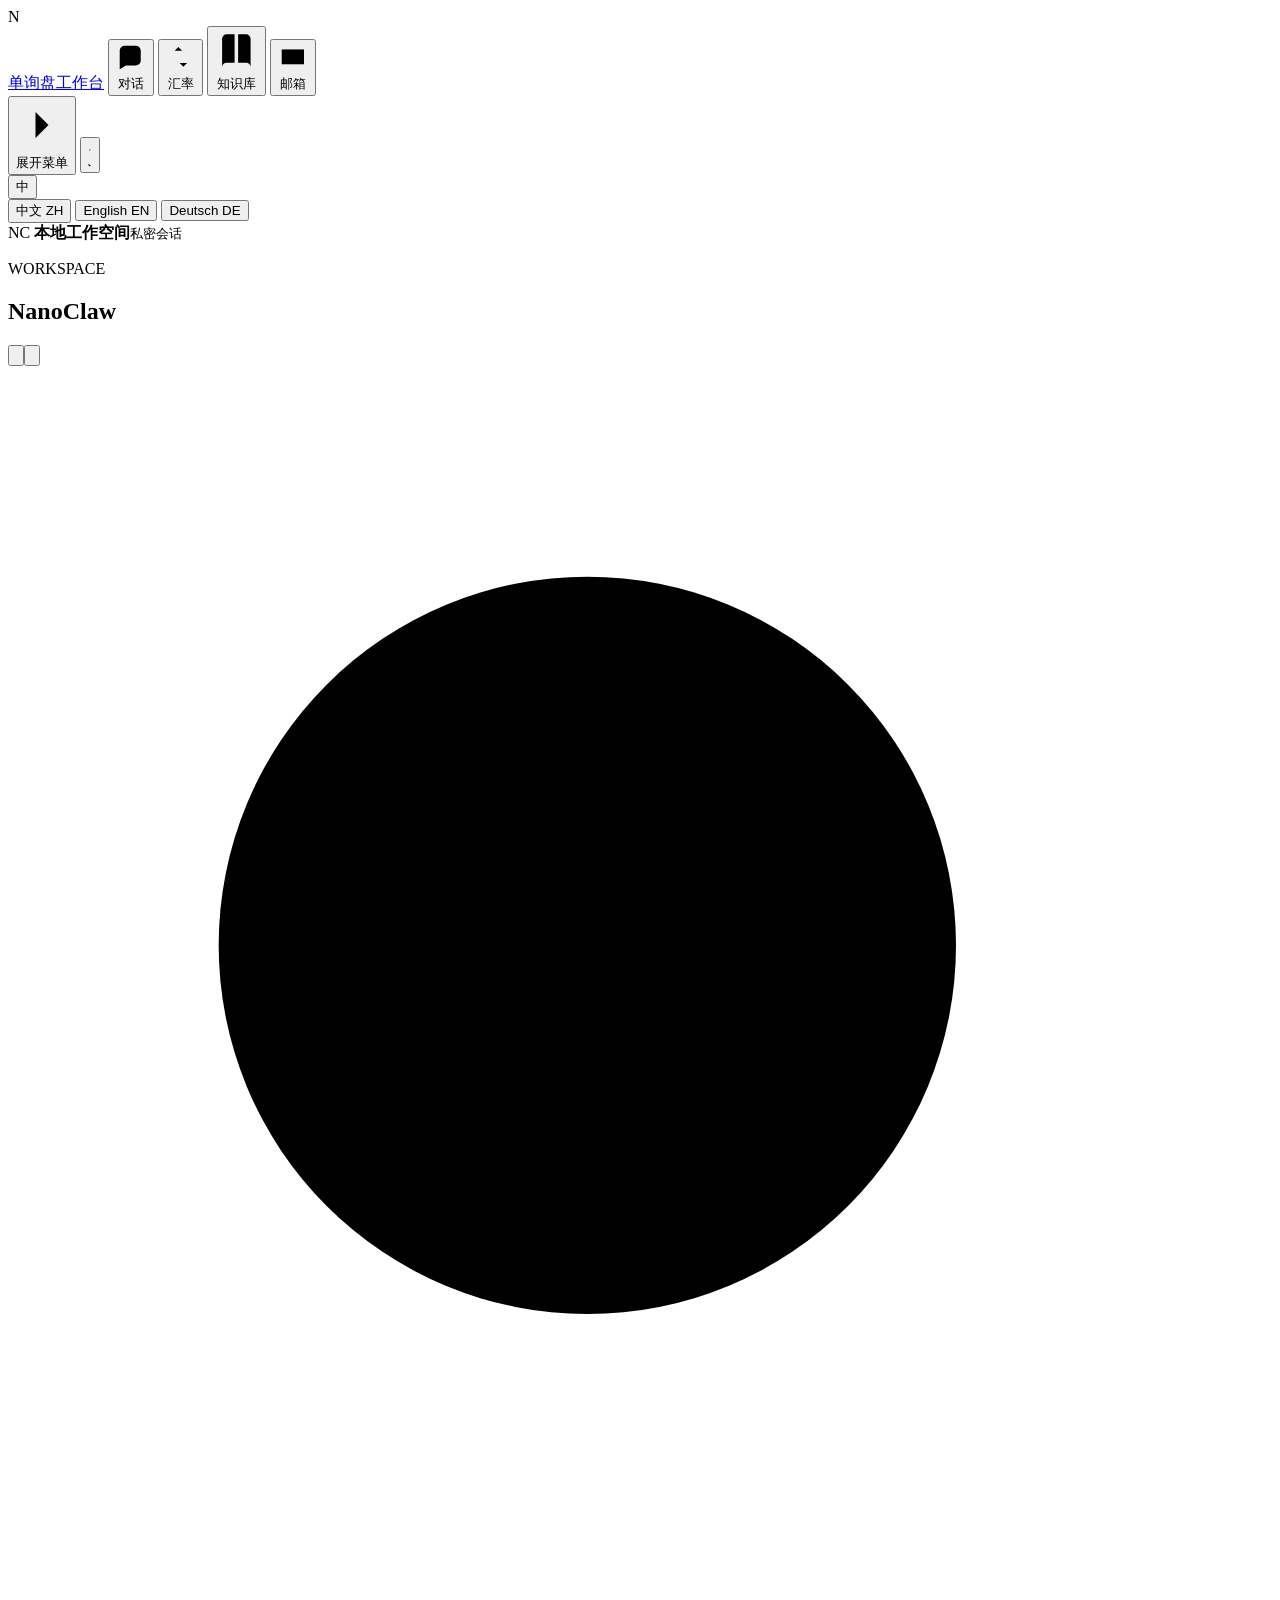
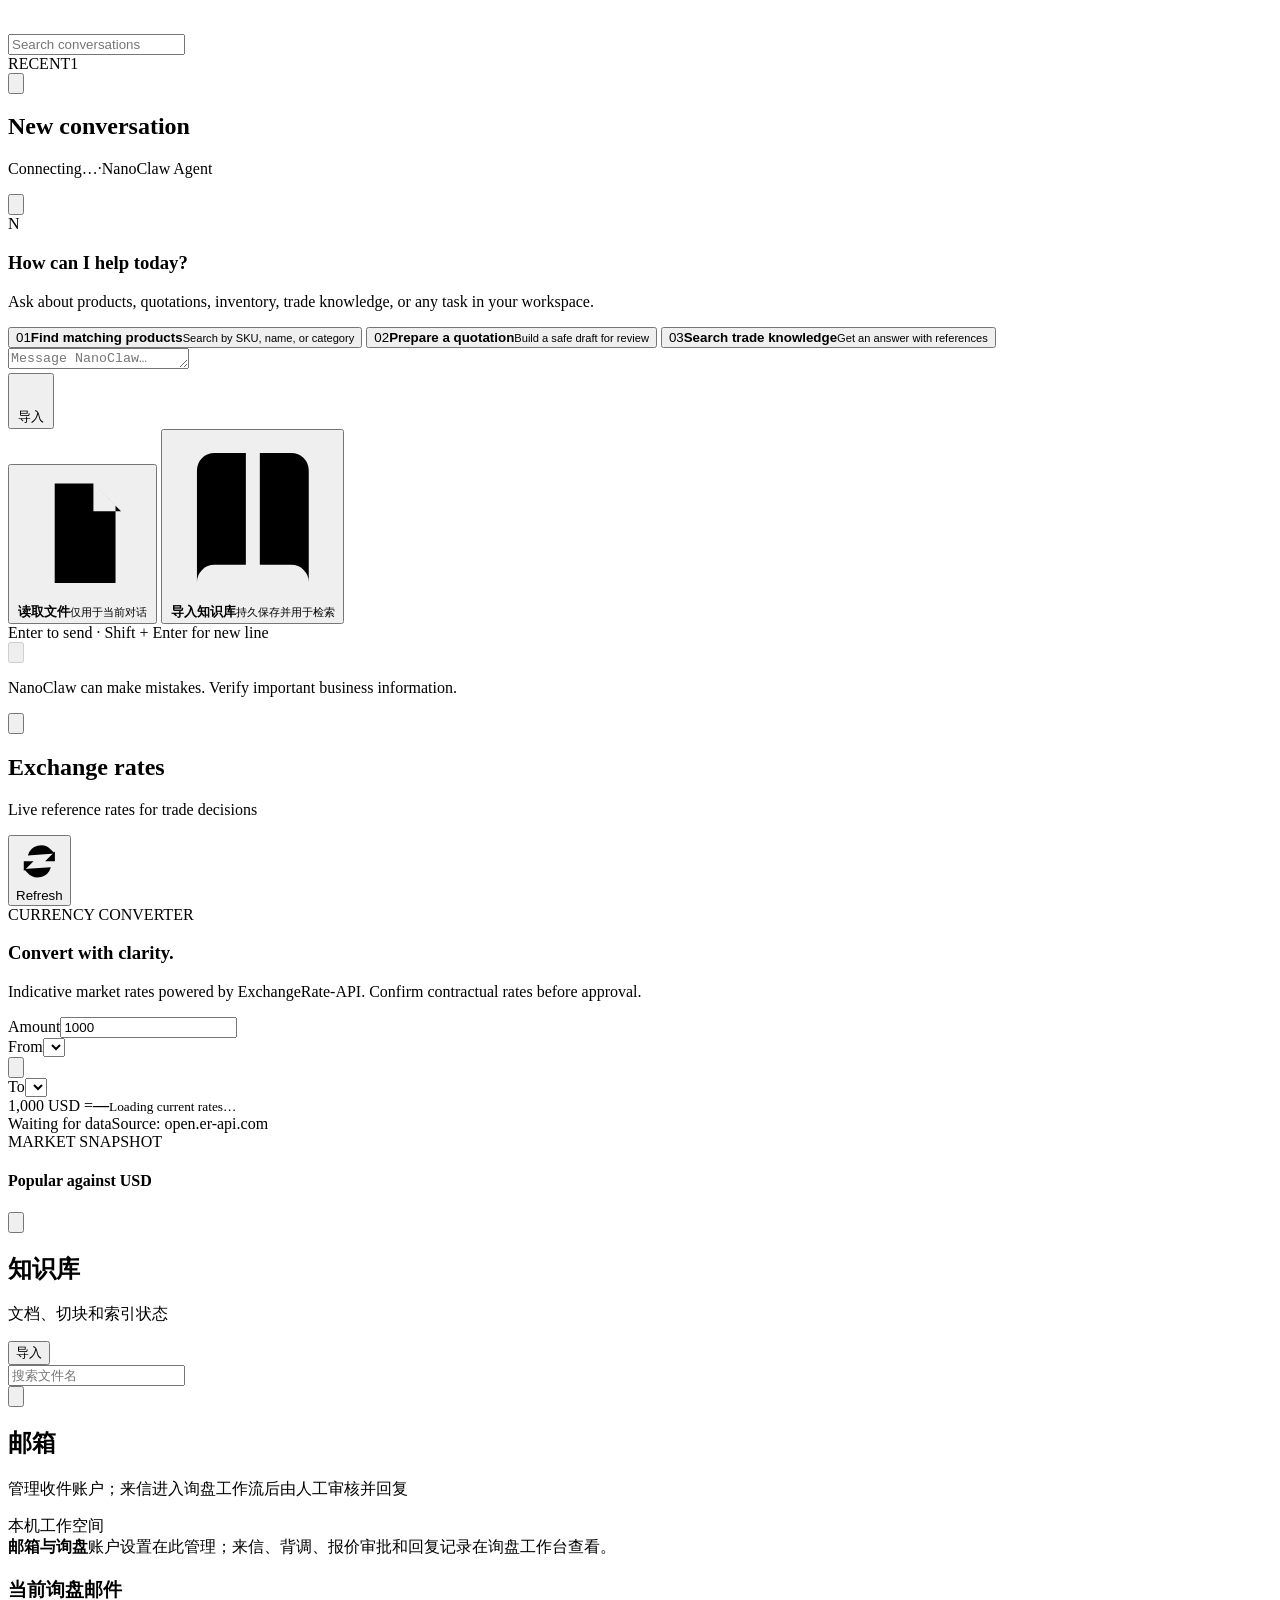
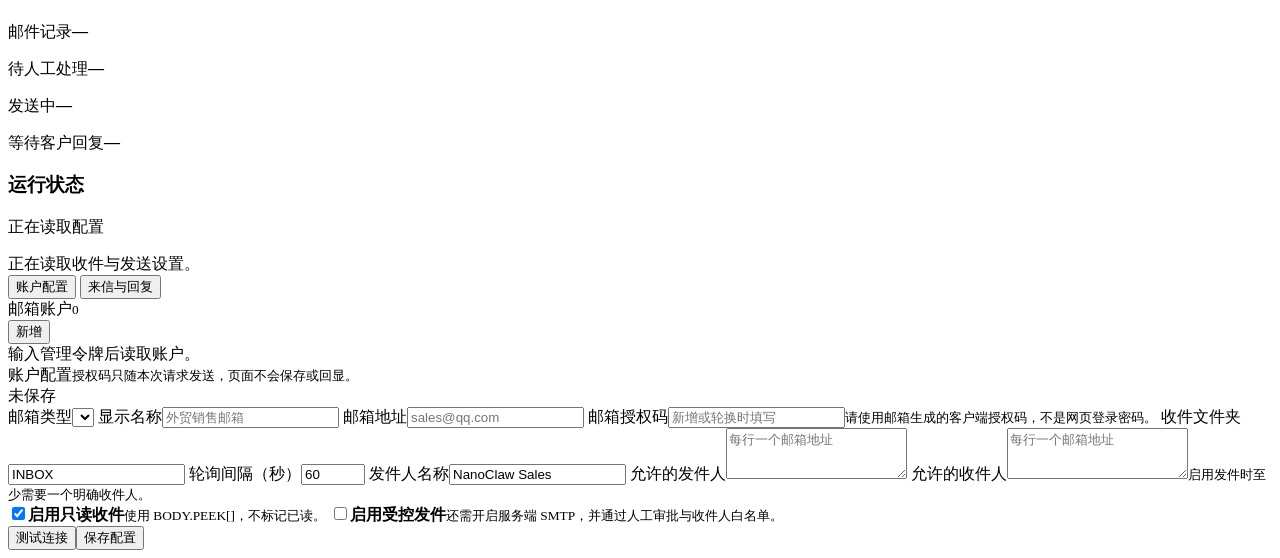
==== channels/web_ui/index.html @ b51e8249 "Refresh NanoClaw project snapshot Exclude local credentials, customer data, runtime databases, mail " ====
<!doctype html>
<html lang="zh-CN" data-theme="light">
<head>
  <meta charset="utf-8">
  <meta name="viewport" content="width=device-width, initial-scale=1, viewport-fit=cover">
  <meta name="color-scheme" content="light dark">
  <meta name="description" content="NanoClaw intelligent foreign trade workspace">
  <title>NanoClaw</title>
  <link rel="stylesheet" href="/static/app.css?v=20261017-email-workflow">
  <link rel="stylesheet" href="/static/css/markdown.css">
  <link rel="stylesheet" href="/static/import.css">
</head>
<body class="rail-collapsed">
  <dialog id="workspaceAuthDialog" class="workspace-auth-dialog" aria-labelledby="workspaceAuthTitle">
    <form id="workspaceAuthForm">
      <div class="workspace-auth-mark">N</div>
      <h2 id="workspaceAuthTitle">员工登录</h2>
      <p>登录后，系统会根据你的角色开放可使用的 Agent。</p>
      <label>账号<input id="workspaceAuthUsername" name="username" autocomplete="username" required maxlength="254"></label>
      <label>密码<input id="workspaceAuthPassword" name="password" type="password" autocomplete="current-password" required maxlength="256"></label>
      <p id="workspaceAuthError" class="workspace-auth-error" role="alert" hidden></p>
      <button id="workspaceAuthSubmit" type="submit">登录</button>
    </form>
  </dialog>
  <div class="app-shell">
    <aside class="rail" aria-label="Primary navigation">
      <div class="brand" aria-label="NanoClaw"><span class="brand-mark">N</span></div>
      <nav class="rail-nav">
        <a class="rail-button rail-link" href="/inquiries" aria-label="询盘工作台"><span>单</span><span class="rail-label">询盘工作台</span></a>
        <button class="rail-button active" data-view="chat" data-i18n-title="nav.chat" aria-label="Chat">
          <svg viewBox="0 0 24 24" aria-hidden="true"><path d="M20 15a4 4 0 0 1-4 4H8l-5 3V7a4 4 0 0 1 4-4h9a4 4 0 0 1 4 4z"/></svg>
          <span class="rail-label" data-i18n="nav.chat">对话</span>
        </button>
        <button class="rail-button" data-view="rates" data-i18n-title="nav.rates" aria-label="Exchange rates">
          <svg viewBox="0 0 24 24" aria-hidden="true"><path d="m7 7 3-3 3 3M10 4v11M17 17l-3 3-3-3m3 3V9"/></svg>
          <span class="rail-label" data-i18n="nav.rates">汇率</span>
        </button>
        <button class="rail-button" data-view="knowledge" data-i18n-title="nav.knowledge" aria-label="Knowledge base">
          <svg viewBox="0 0 24 24" aria-hidden="true"><path d="M4 5.5A2.5 2.5 0 0 1 6.5 3H11v16H6.5A2.5 2.5 0 0 0 4 21.5zM20 5.5A2.5 2.5 0 0 0 17.5 3H13v16h4.5a2.5 2.5 0 0 1 2.5 2.5z"/></svg>
          <span class="rail-label" data-i18n="nav.knowledge">知识库</span>
        </button>
        <button class="rail-button" data-view="email" data-i18n-title="nav.email" aria-label="Email">
          <svg viewBox="0 0 24 24" aria-hidden="true"><path d="M3 6h18v12H3z"/><path d="m3 7 9 7 9-7"/></svg>
          <span class="rail-label" data-i18n="nav.email">邮箱</span>
        </button>
      </nav>
      <div class="rail-bottom">
        <button id="railToggle" class="rail-button" data-i18n-title="nav.expand" aria-label="Expand navigation"><svg viewBox="0 0 24 24"><path d="m9 18 6-6-6-6"/></svg><span class="rail-label" data-i18n="nav.expand">展开菜单</span></button>
        <button id="themeToggle" class="rail-button" data-i18n-title="theme.toggle" aria-label="Toggle theme">
          <svg class="sun" viewBox="0 0 24 24"><circle cx="12" cy="12" r="4"/><path d="M12 2v2m0 16v2M4.93 4.93l1.42 1.42m11.3 11.3 1.42 1.42M2 12h2m16 0h2M4.93 19.07l1.42-1.42m11.3-11.3 1.42-1.42"/></svg>
          <svg class="moon" viewBox="0 0 24 24"><path d="M20 15.2A8.5 8.5 0 0 1 8.8 4 8.5 8.5 0 1 0 20 15.2z"/></svg>
        </button>
        <div class="language-wrap">
          <button id="languageToggle" class="rail-button language-button" aria-haspopup="listbox" aria-expanded="false"><span id="languageCode">中</span></button>
          <div id="languageMenu" class="language-menu" role="listbox">
            <button data-language="zh" role="option">中文 <span>ZH</span></button>
            <button data-language="en" role="option">English <span>EN</span></button>
            <button data-language="de" role="option">Deutsch <span>DE</span></button>
          </div>
        </div>
        <div class="rail-profile" data-i18n-title="profile.name" aria-label="Local workspace">
          <span class="avatar">NC</span>
          <span class="rail-profile-copy"><strong data-i18n="profile.name">本地工作空间</strong><small data-i18n="profile.private">私密会话</small></span>
          <span id="connectionBadge" class="status-dot connecting" data-i18n-title="status.connecting"></span>
        </div>
      </div>
    </aside>

    <section class="conversation-panel" id="conversationPanel">
      <header class="panel-header">
        <div><p class="eyebrow" data-i18n="workspace.label">WORKSPACE</p><h1 data-i18n="app.name">NanoClaw</h1></div>
        <span class="workspace-actions"><button id="workspaceToggle" class="icon-button" data-i18n-title="workspace.collapse" aria-label="Collapse workspace"><svg viewBox="0 0 24 24"><path d="m15 18-6-6 6-6"/></svg></button><button id="newChat" class="icon-button" data-i18n-title="chat.new" aria-label="New chat">
          <svg viewBox="0 0 24 24"><path d="M12 5v14M5 12h14"/></svg>
        </button></span>
      </header>
      <div class="search-box">
        <svg viewBox="0 0 24 24"><circle cx="11" cy="11" r="7"/><path d="m20 20-4-4"/></svg>
        <input id="conversationSearch" data-i18n-placeholder="chat.search" placeholder="Search conversations">
      </div>
      <div class="section-label"><span data-i18n="chat.recent">RECENT</span><span id="chatCount">1</span></div>
      <div id="conversationList" class="conversation-list" aria-live="polite"></div>
    </section>

    <main class="main-stage">
      <aside id="workflowPanel" class="workflow-panel" aria-live="polite" hidden>
        <header id="workflowDragHandle" class="workflow-drag-handle" tabindex="0" role="toolbar" aria-label="Workflow window"><strong data-i18n="workflow.title">业务流程</strong><span class="workflow-actions"><button id="workflowReset" type="button" data-i18n-title="workflow.reset" aria-label="Restore default position">⌖</button><button id="workflowDock" type="button" data-i18n-title="workflow.dock" aria-label="Dock">▣</button><button id="workflowMinimize" type="button" data-i18n-title="workflow.minimize" aria-label="Minimize">—</button></span></header>
        <select id="workflowRunSelect" aria-label="Workflow run"></select>
        <div class="workflow-summary"><span id="workflowType">—</span><strong id="workflowNode">—</strong><small id="workflowStatus">—</small></div>
        <div class="workflow-progress"><i id="workflowProgressBar"></i></div>
        <ol id="workflowNodes" class="workflow-nodes"></ol>
        <p id="workflowNotice" class="workflow-notice"></p>
      </aside>
      <section id="chatView" class="view active" aria-labelledby="chatTitle">
        <header class="stage-header">
          <button id="mobileMenu" class="icon-button mobile-only" aria-label="Menu"><svg viewBox="0 0 24 24"><path d="M4 7h16M4 12h16M4 17h16"/></svg></button>
          <div class="title-block"><h2 id="chatTitle" data-i18n="chat.defaultTitle">New conversation</h2><p><span id="connectionText" data-i18n="status.connecting">Connecting…</span><span class="separator">·</span><span data-i18n="chat.model">NanoClaw Agent</span></p></div>
          <div class="header-actions"><button class="icon-button" data-i18n-title="chat.more"><svg viewBox="0 0 24 24"><circle cx="5" cy="12" r="1"/><circle cx="12" cy="12" r="1"/><circle cx="19" cy="12" r="1"/></svg></button></div>
        </header>
        <div id="messages" class="messages" aria-live="polite">
          <div id="welcome" class="welcome">
            <div class="hero-mark">N</div>
            <h3 data-i18n="welcome.title">How can I help today?</h3>
            <p data-i18n="welcome.subtitle">Ask about products, quotations, inventory, trade knowledge, or any task in your workspace.</p>
            <div class="suggestions">
              <button data-prompt-key="prompt.products"><span>01</span><strong data-i18n="prompt.products">Find matching products</strong><small data-i18n="prompt.productsHint">Search by SKU, name, or category</small></button>
              <button data-prompt-key="prompt.quote"><span>02</span><strong data-i18n="prompt.quote">Prepare a quotation</strong><small data-i18n="prompt.quoteHint">Build a safe draft for review</small></button>
              <button data-prompt-key="prompt.knowledge"><span>03</span><strong data-i18n="prompt.knowledge">Search trade knowledge</strong><small data-i18n="prompt.knowledgeHint">Get an answer with references</small></button>
            </div>
          </div>
        </div>
        <div class="composer-area">
          <form id="composer" class="composer">
            <div id="conversationFiles" class="conversation-files" aria-live="polite"></div>
            <textarea id="messageInput" rows="1" data-i18n-placeholder="chat.placeholder" placeholder="Message NanoClaw…"></textarea>
            <div class="composer-toolbar">
              <div class="composer-left">
                <div class="import-wrap">
                  <button id="importToggle" type="button" class="import-button" aria-haspopup="menu" aria-expanded="false" data-i18n-title="file.import">
                    <svg viewBox="0 0 24 24" aria-hidden="true"><path d="M12 5v14M5 12h14"/></svg>
                    <span data-i18n="file.import">导入</span>
                  </button>
                  <div id="importMenu" class="import-menu" role="menu">
                    <button id="readFileAction" type="button" role="menuitem">
                      <span class="import-menu-icon"><svg viewBox="0 0 24 24"><path d="M7 3h7l4 4v14H7zM14 3v5h5M10 13h5M10 17h5"/></svg></span>
                      <span><strong data-i18n="file.readTitle">读取文件</strong><small data-i18n="file.readHint">仅用于当前对话</small></span>
                    </button>
                    <button id="knowledgeFileAction" type="button" role="menuitem">
                      <span class="import-menu-icon knowledge"><svg viewBox="0 0 24 24"><path d="M4 5.5A2.5 2.5 0 0 1 6.5 3H11v16H6.5A2.5 2.5 0 0 0 4 21.5zM20 5.5A2.5 2.5 0 0 0 17.5 3H13v16h4.5a2.5 2.5 0 0 1 2.5 2.5z"/></svg></span>
                      <span><strong data-i18n="file.knowledgeTitle">导入知识库</strong><small data-i18n="file.knowledgeHint">持久保存并用于检索</small></span>
                    </button>
                  </div>
                  <input id="conversationFileInput" type="file" hidden accept=".txt,.md,.markdown,.html,.htm,.json,.csv,text/plain,text/markdown,text/html,application/json,text/csv">
                  <input id="knowledgeFileInput" type="file" hidden accept=".txt,.md,.markdown,.html,.htm,.json,.csv,.pdf,.png,.jpg,.jpeg,.webp,text/plain,text/markdown,text/html,application/json,text/csv,application/pdf,image/png,image/jpeg,image/webp">
                </div>
                <span class="shortcut" data-i18n="chat.shortcut">Enter to send · Shift + Enter for new line</span>
              </div>
              <button id="sendButton" type="submit" class="send-button" disabled data-i18n-title="chat.send">
                <svg viewBox="0 0 24 24"><path d="m5 12 14-7-4 14-3-6z"/></svg>
              </button>
            </div>
          </form>
          <p class="disclaimer" data-i18n="chat.disclaimer">NanoClaw can make mistakes. Verify important business information.</p>
        </div>
      </section>

      <section id="ratesView" class="view rates-view" aria-labelledby="ratesTitle">
        <header class="stage-header">
          <button class="icon-button mobile-only mobile-menu-clone" aria-label="Menu"><svg viewBox="0 0 24 24"><path d="M4 7h16M4 12h16M4 17h16"/></svg></button>
          <div class="title-block"><h2 id="ratesTitle" data-i18n="rates.title">Exchange rates</h2><p data-i18n="rates.subtitle">Live reference rates for trade decisions</p></div>
          <button id="refreshRates" class="secondary-button"><svg viewBox="0 0 24 24"><path d="M20 7v5h-5M4 17v-5h5"/><path d="M6.1 9A7 7 0 0 1 18 6l2 2M17.9 15A7 7 0 0 1 6 18l-2-2"/></svg><span data-i18n="rates.refresh">Refresh</span></button>
        </header>
        <div class="rates-content">
          <div class="rates-hero"><span class="rates-kicker" data-i18n="rates.kicker">CURRENCY CONVERTER</span><h3 data-i18n="rates.heading">Convert with clarity.</h3><p data-i18n="rates.description">Indicative market rates powered by ExchangeRate-API. Confirm contractual rates before approval.</p></div>
          <div class="converter-card">
            <div class="field"><label for="amount" data-i18n="rates.amount">Amount</label><input id="amount" type="number" min="0" step="any" value="1000"></div>
            <div class="currency-row">
              <div class="field"><label for="fromCurrency" data-i18n="rates.from">From</label><select id="fromCurrency"></select></div>
              <button id="swapCurrencies" class="swap-button" data-i18n-title="rates.swap"><svg viewBox="0 0 24 24"><path d="m7 7 3-3 3 3M10 4v16m7-3-3 3-3-3"/></svg></button>
              <div class="field"><label for="toCurrency" data-i18n="rates.to">To</label><select id="toCurrency"></select></div>
            </div>
            <div class="conversion-result"><span id="resultLabel">1,000 USD =</span><strong id="conversionResult">—</strong><small id="rateDetail" data-i18n="rates.loading">Loading current rates…</small></div>
            <div class="rate-meta"><span><i id="rateStatus" class="status-dot connecting"></i><span id="rateTimestamp" data-i18n="rates.waiting">Waiting for data</span></span><span data-i18n="rates.source">Source: open.er-api.com</span></div>
          </div>
          <div class="popular-section"><div class="section-heading"><div><span data-i18n="rates.market">MARKET SNAPSHOT</span><h4 data-i18n="rates.popular">Popular against USD</h4></div></div><div id="rateGrid" class="rate-grid"></div></div>
        </div>
      </section>
      <section id="knowledgeView" class="view knowledge-view" aria-labelledby="knowledgeTitle">
        <header class="stage-header"><button class="icon-button mobile-only mobile-menu-clone" aria-label="Menu"><svg viewBox="0 0 24 24"><path d="M4 7h16M4 12h16M4 17h16"/></svg></button><div class="title-block"><h2 id="knowledgeTitle" data-i18n="knowledge.title">知识库</h2><p data-i18n="knowledge.subtitle">文档、切块和索引状态</p></div><button id="knowledgeImport" class="secondary-button" data-i18n="file.import">导入</button></header>
        <div class="knowledge-content"><div id="knowledgeStats" class="knowledge-stats"></div><div class="knowledge-toolbar"><input id="knowledgeSearch" data-i18n-placeholder="knowledge.search" placeholder="搜索文件名"></div><div id="knowledgeList" class="knowledge-list" aria-live="polite"></div></div>
        <aside id="knowledgeDetail" class="knowledge-detail" hidden><header><strong data-i18n="knowledge.details">文档详情</strong><button id="knowledgeDetailClose" type="button" aria-label="Close">×</button></header><div id="knowledgeDetailStages" class="knowledge-stage-strip"></div><div id="knowledgeOcrNotice" class="knowledge-ocr-notice" hidden></div><div id="knowledgeWarnings" class="knowledge-warnings" hidden></div><button id="knowledgeApproveReview" type="button" class="secondary-button knowledge-review-approve" data-i18n="knowledge.approveReview" hidden>确认复核并继续索引</button><div class="knowledge-classification"><label for="knowledgeClassification" data-i18n="knowledge.classification">分类</label><select id="knowledgeClassification"><option value="internal" data-i18n="knowledge.internal">内部</option><option value="public" data-i18n="knowledge.public">公开</option></select></div><dl id="knowledgeDetailFields"></dl><section id="knowledgeImageSection" class="knowledge-preview" hidden><header><strong>图片 OCR 索引</strong><small id="knowledgeImageCount"></small></header><div id="knowledgeImageList"></div></section><section id="knowledgePreviewSection" class="knowledge-preview" hidden><header><strong data-i18n="knowledge.preview">页码与切块预览</strong><small id="knowledgePreviewCount"></small></header><div id="knowledgePreviewList"></div></section></aside>
      </section>
      <section id="emailView" class="view email-view" aria-labelledby="emailTitle">
        <header class="stage-header">
          <button class="icon-button mobile-only mobile-menu-clone" aria-label="Menu"><svg viewBox="0 0 24 24"><path d="M4 7h16M4 12h16M4 17h16"/></svg></button>
          <div class="title-block"><h2 id="emailTitle" data-i18n="email.title">邮箱</h2><p>管理收件账户；来信进入询盘工作流后由人工审核并回复</p></div>
          <span id="emailApiStatus" class="email-api-status ready">本机工作空间</span>
        </header>
        <div class="email-content">
          <div class="email-boundary" role="status"><strong>邮箱与询盘</strong><span id="emailBoundaryText">账户设置在此管理；来信、背调、报价审批和回复记录在询盘工作台查看。</span></div>
          <div class="email-overview">
            <section class="email-overview-card"><h3>当前询盘邮件</h3><div class="email-overview-metrics"><p><span>邮件记录</span><b id="emailMetricPending">—</b></p><p><span>待人工处理</span><b id="emailMetricSendable">—</b></p><p><span>发送中</span><b id="emailMetricActive">—</b></p><p><span>等待客户回复</span><b id="emailMetricAccepted">—</b></p></div></section>
            <section class="email-overview-card"><h3>运行状态</h3><p id="emailRuntimeStatus" class="email-overview-status">正在读取配置</p><div id="emailRuntimeHint" class="email-overview-hint">正在读取收件与发送设置。</div></section>
          </div>
          <div class="email-tabs" role="tablist" aria-label="Email workspace">
            <button type="button" class="active" data-email-tab="accounts" role="tab" aria-selected="true" data-i18n="email.tabAccounts">账户配置</button>
            <button type="button" data-email-tab="workflow" role="tab" aria-selected="false">来信与回复</button>
            <button type="button" data-email-tab="inbound" role="tab" aria-selected="false" hidden>旧邮件记录</button>
            <button type="button" data-email-tab="sendable" role="tab" aria-selected="false" hidden>旧待发送</button>
            <button type="button" data-email-tab="deliveries" role="tab" aria-selected="false" hidden>旧投递记录</button>
          </div>
          <section id="emailAccountsPanel" class="email-tab-panel active" data-email-panel="accounts" role="tabpanel">
            <aside class="email-account-sidebar">
              <header><div><span data-i18n="email.accounts">邮箱账户</span><small id="emailAccountCount">0</small></div><button id="emailNewAccount" type="button" data-i18n="email.addAccount">新增</button></header>
              <div id="emailAccountList" class="email-account-list" aria-live="polite"><div class="email-empty" data-i18n="email.unlockHint">输入管理令牌后读取账户。</div></div>
            </aside>
            <form id="emailAccountForm" class="email-account-form" autocomplete="off">
              <input id="emailAccountId" type="hidden">
              <input id="emailConfigVersion" type="hidden" value="0">
              <div class="email-form-heading"><div><span data-i18n="email.configuration">账户配置</span><small data-i18n="email.secretHint">授权码只随本次请求发送，页面不会保存或回显。</small></div><span id="emailFormStatus" class="email-form-status" data-i18n="email.draft">未保存</span></div>
              <div class="email-form-grid">
                <label><span data-i18n="email.provider">邮箱类型</span><select id="emailProvider" required></select></label>
                <label><span data-i18n="email.displayName">显示名称</span><input id="emailDisplayName" required maxlength="50" data-i18n-placeholder="email.displayNamePlaceholder" placeholder="外贸销售邮箱"></label>
                <label class="email-span-2"><span data-i18n="email.address">邮箱地址</span><input id="emailAddress" type="email" required autocomplete="username" data-i18n-placeholder="email.addressPlaceholder" placeholder="sales@qq.com"></label>
                <label class="email-span-2"><span data-i18n="email.authCode">邮箱授权码</span><input id="emailAuthCode" type="password" autocomplete="off" data-i18n-placeholder="email.authCodePlaceholder" placeholder="新增或轮换时填写"><small data-i18n="email.authCodeHelp">请使用邮箱生成的客户端授权码，不是网页登录密码。</small></label>
                <label><span data-i18n="email.folder">收件文件夹</span><input id="emailFolder" value="INBOX" readonly></label>
                <label><span data-i18n="email.pollSeconds">轮询间隔（秒）</span><input id="emailPollSeconds" type="number" min="30" max="3600" value="60" required></label>
                <label class="email-span-2"><span data-i18n="email.senderName">发件人名称</span><input id="emailSenderName" value="NanoClaw Sales" maxlength="80"></label>
                <label class="email-span-2"><span data-i18n="email.allowedSenders">允许的发件人</span><textarea id="emailAllowedSenders" rows="3" data-i18n-placeholder="email.allowlistPlaceholder" placeholder="每行一个邮箱地址"></textarea></label>
                <label class="email-span-2"><span data-i18n="email.allowedRecipients">允许的收件人</span><textarea id="emailAllowedRecipients" rows="3" data-i18n-placeholder="email.allowlistPlaceholder" placeholder="每行一个邮箱地址"></textarea><small data-i18n="email.recipientRule">启用发件时至少需要一个明确收件人。</small></label>
              </div>
              <div class="email-switches">
                <label><input id="emailInboundEnabled" type="checkbox" checked><span><strong data-i18n="email.inboundEnabled">启用只读收件</strong><small data-i18n="email.inboundHint">使用 BODY.PEEK[]，不标记已读。</small></span></label>
                <label><input id="emailOutboundEnabled" type="checkbox"><span><strong data-i18n="email.outboundEnabled">启用受控发件</strong><small>还需开启服务端 SMTP，并通过人工审批与收件人白名单。</small></span></label>
              </div>
              <div id="emailServerSummary" class="email-server-summary" aria-live="polite"></div>
              <div class="email-form-actions"><button id="emailToggleAccount" type="button" class="secondary-button" hidden data-i18n="email.enable">启用账户</button><button id="emailTestConnection" type="button" class="secondary-button" data-i18n="email.testConnection">测试连接</button><button id="emailSaveAccount" type="submit" class="email-primary-button" data-i18n="email.save">保存配置</button></div>
            </form>
          </section>
          <section class="email-tab-panel email-workflow-panel" data-email-panel="workflow" role="tabpanel" hidden>
            <div class="email-workflow-head"><div><h3>来信与回复</h3><p>显示当前询盘中的邮件。此前的邮件记录已保留归档。</p></div><div><button id="emailWorkflowRefresh" type="button" class="secondary-button">刷新</button><a class="email-primary-button" href="/inquiries">打开询盘工作台</a></div></div>
            <div id="emailWorkflowList" class="email-workflow-list" aria-live="polite"></div>
          </section>
          <section class="email-tab-panel email-review-panel" data-email-panel="inbound" role="tabpanel" hidden>
            <div class="email-review-toolbar">
              <label><span data-i18n="email.reviewStatus">邮件状态</span><select id="emailReviewStatus"><option value="all" data-i18n="email.allInbound">全部来信</option><option value="received" data-i18n="email.received">普通邮件</option><option value="needs_review" data-i18n="email.needsReview">待审核 RFQ</option><option value="confirmed" data-i18n="email.confirmed">已确认 RFQ</option><option value="ignored_non_trade" data-i18n="email.protectedMail">受保护邮件</option><option value="failed" data-i18n="email.parseFailed">解析失败</option></select></label>
              <button id="emailReviewRefresh" type="button" class="secondary-button" data-i18n="email.refresh">刷新</button>
            </div>
            <div class="email-review-layout">
              <aside id="emailInboundList" class="email-review-list" aria-live="polite"><div class="email-empty" data-i18n="email.unlockHint">输入管理令牌后读取账户。</div></aside>
              <article id="emailInboundDetail" class="email-review-detail" aria-live="polite">
                <div id="emailInboundContent" class="email-data-empty"><strong>邮件记录</strong><span>选择一封邮件查看正文和附件；RFQ 字段由 Agent 自动审核。</span></div>
              </article>
            </div>
          </section>
          <section class="email-tab-panel email-delivery-panel" data-email-panel="sendable" role="tabpanel" hidden><div class="email-review-toolbar"><strong data-i18n="email.quoteApprovalQueue">邮件报价、审批与待投递队列</strong><button id="emailSendableRefresh" type="button" class="secondary-button" data-i18n="email.refresh">刷新</button></div><div id="emailSendableContent" class="email-delivery-list" aria-live="polite"></div></section>
          <section class="email-tab-panel email-delivery-panel" data-email-panel="deliveries" role="tabpanel" hidden><div class="email-review-toolbar"><span data-i18n="email.acceptedRule">SMTP accepted 不代表最终送达或已读。</span><button id="emailDeliveriesRefresh" type="button" class="secondary-button" data-i18n="email.refresh">刷新</button></div><div id="emailDeliveriesContent" class="email-delivery-list" aria-live="polite"></div></section>
        </div>
      </section>
    </main>
  </div>
  <div id="toast" class="toast" role="status"></div>
  <dialog id="emailQueueDialog" class="email-admin-dialog email-queue-dialog">
    <form id="emailQueueForm" method="dialog" autocomplete="off">
      <h3 data-i18n="email.queueTitle">确认加入真实邮件投递队列</h3>
      <p id="emailQueueQuote"></p>
      <label><span data-i18n="email.queueAccount">发件账户</span><select id="emailQueueAccount" required></select></label>
      <label><span data-i18n="email.queueRecipient">收件人白名单</span><select id="emailQueueRecipient" required></select></label>
      <label class="email-queue-consent"><input id="emailQueueConsent" type="checkbox" required><span data-i18n="email.queueConsent">我已核对报价版本、发件账户和完整收件人；启用真实 SMTP 时入队后可能立即发送。</span></label>
      <menu><button id="emailQueueCancel" type="button" class="secondary-button" data-i18n="email.cancel">取消</button><button id="emailQueueSubmit" type="submit" class="email-primary-button" data-i18n="email.queueSubmit">明确确认并入队</button></menu>
    </form>
  </dialog>
  <div id="mobileBackdrop" class="mobile-backdrop"></div>
  <script src="/static/js/markdown.js" defer></script>
  <script src="/static/app.js?v=20261017-email-workflow-4" defer></script>
</body>
</html>
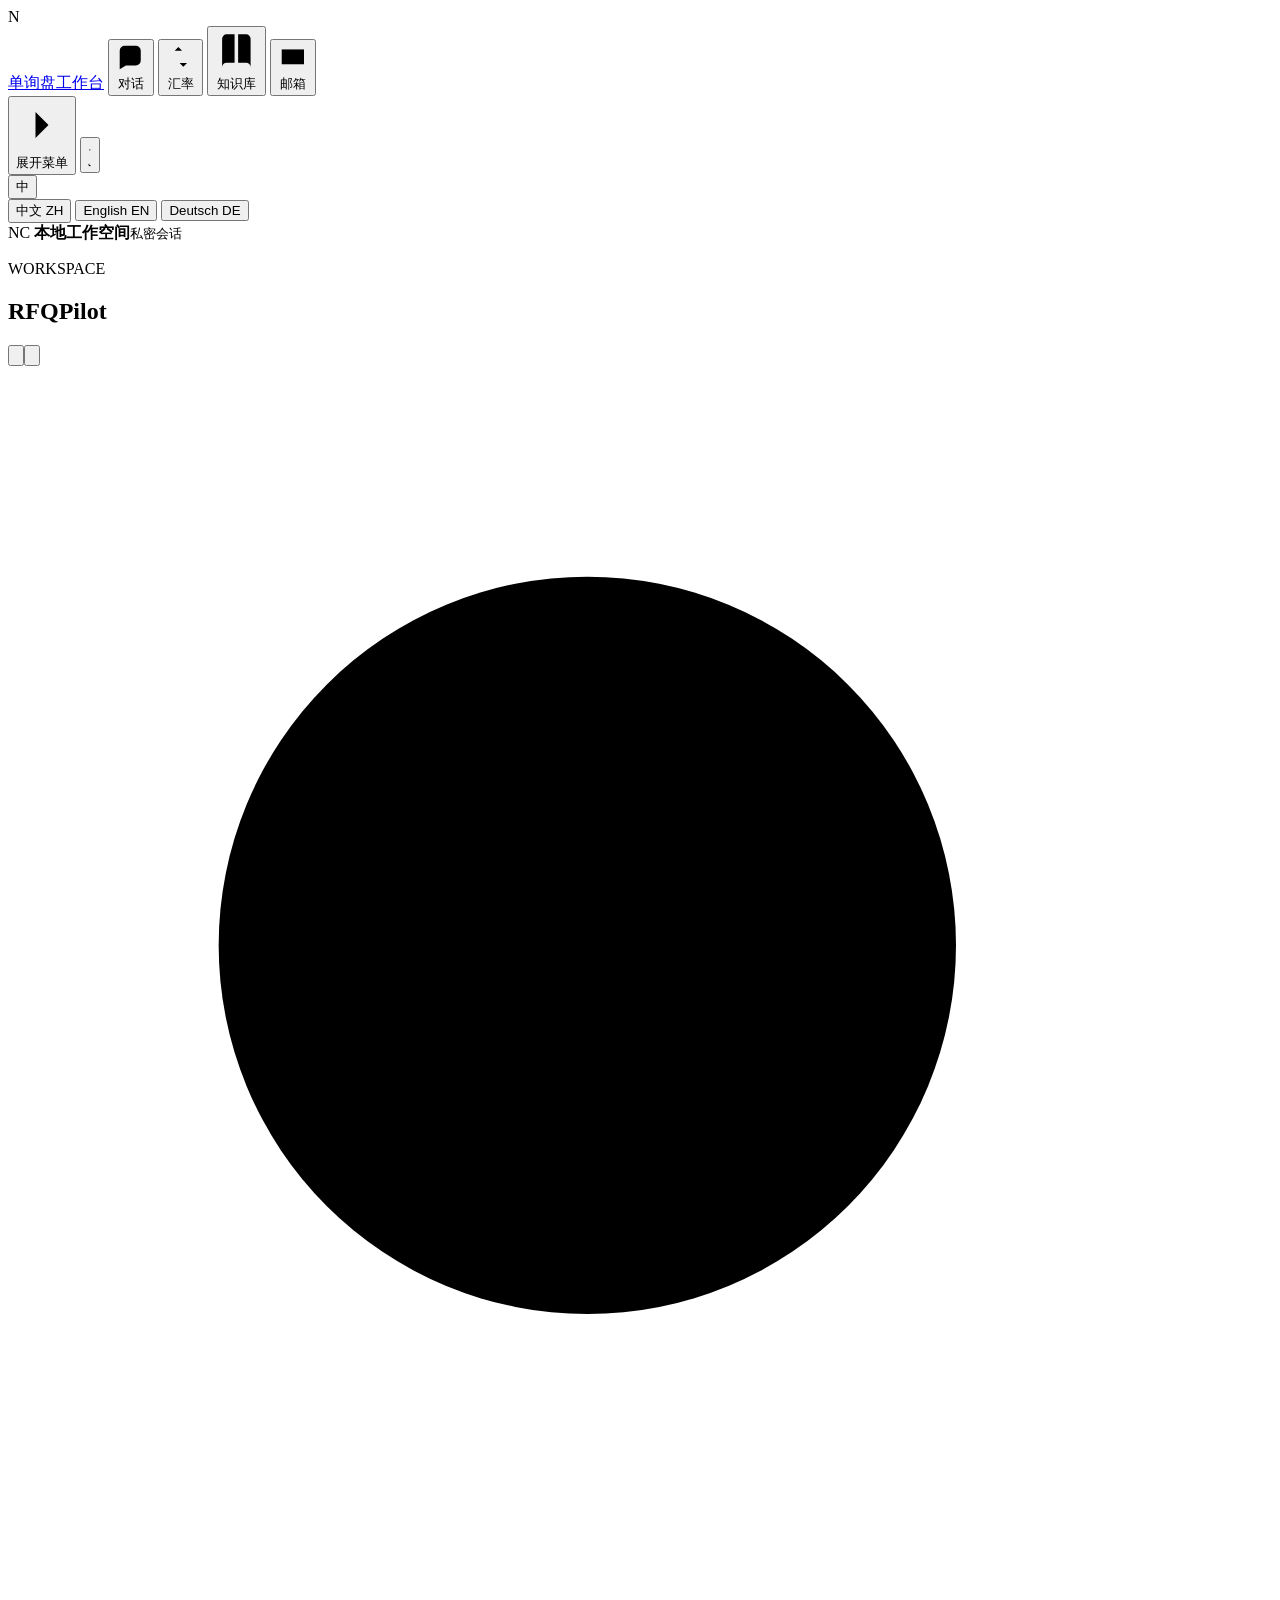
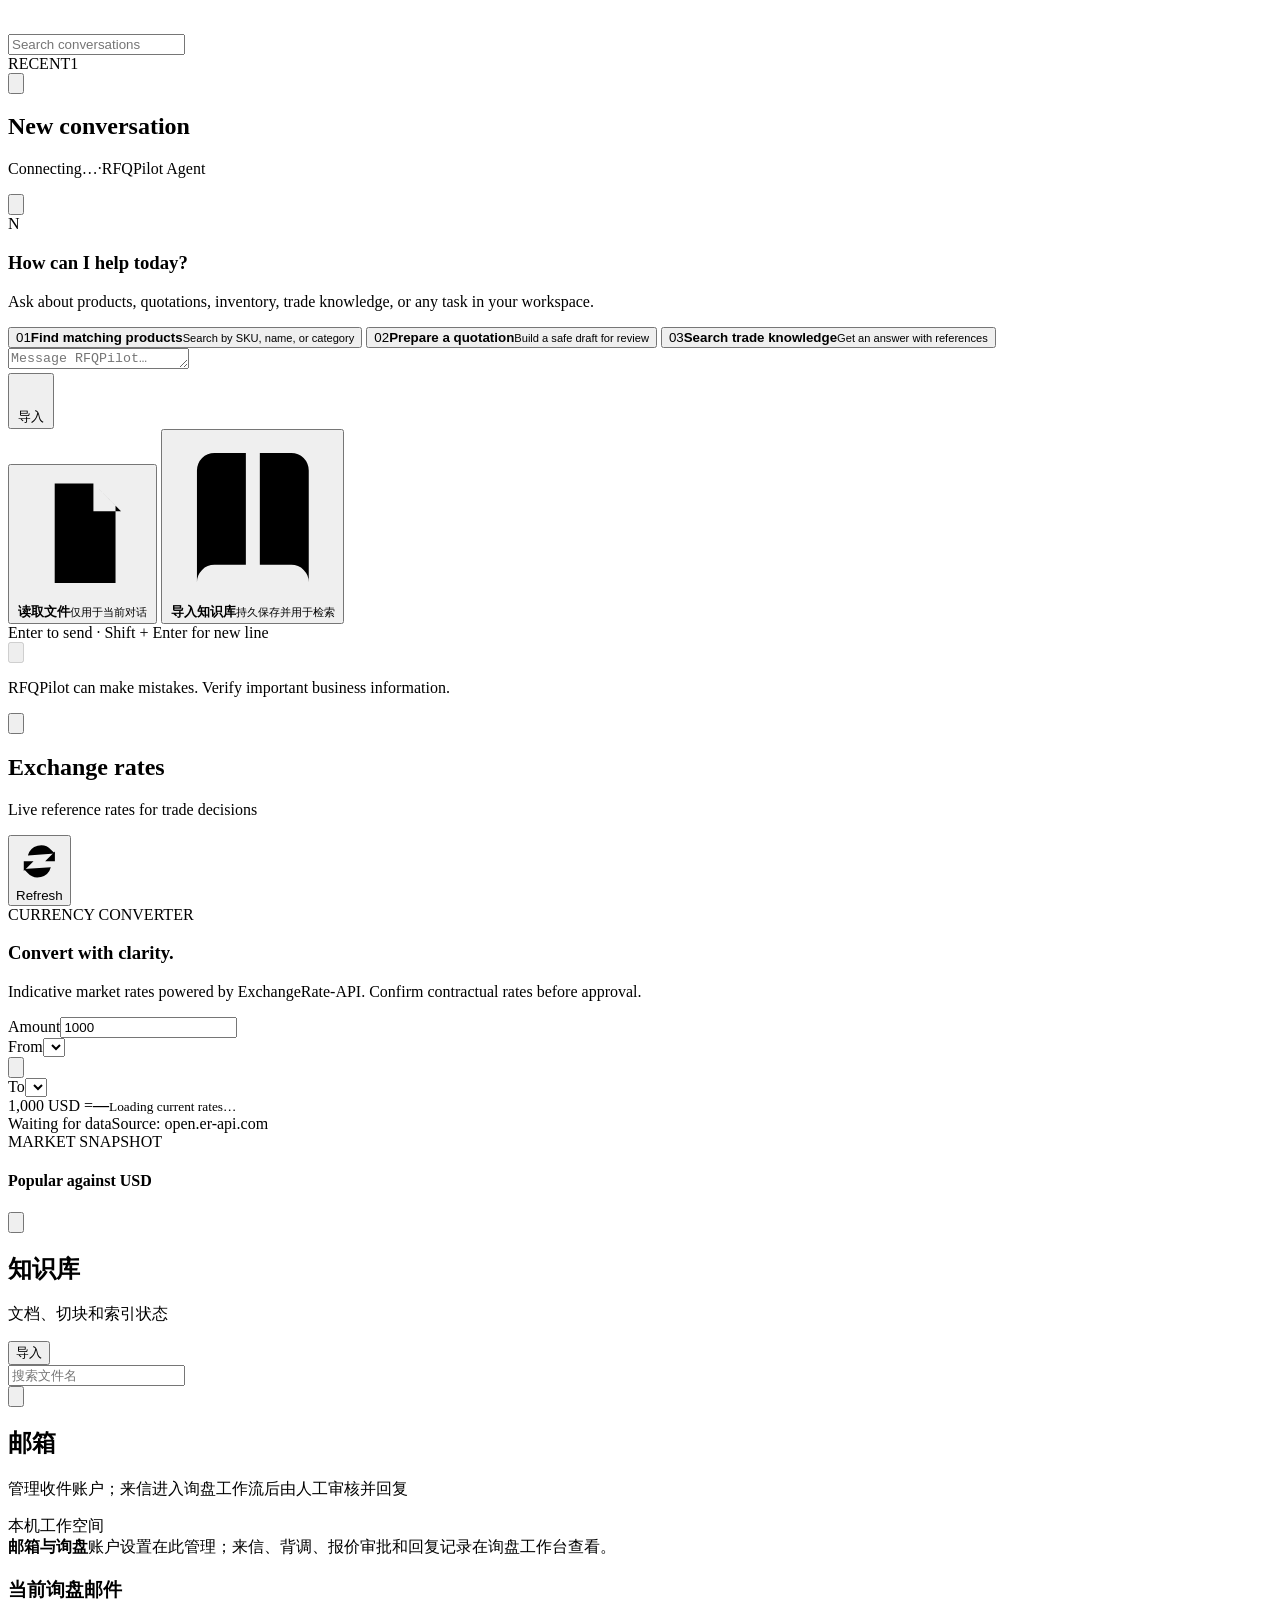
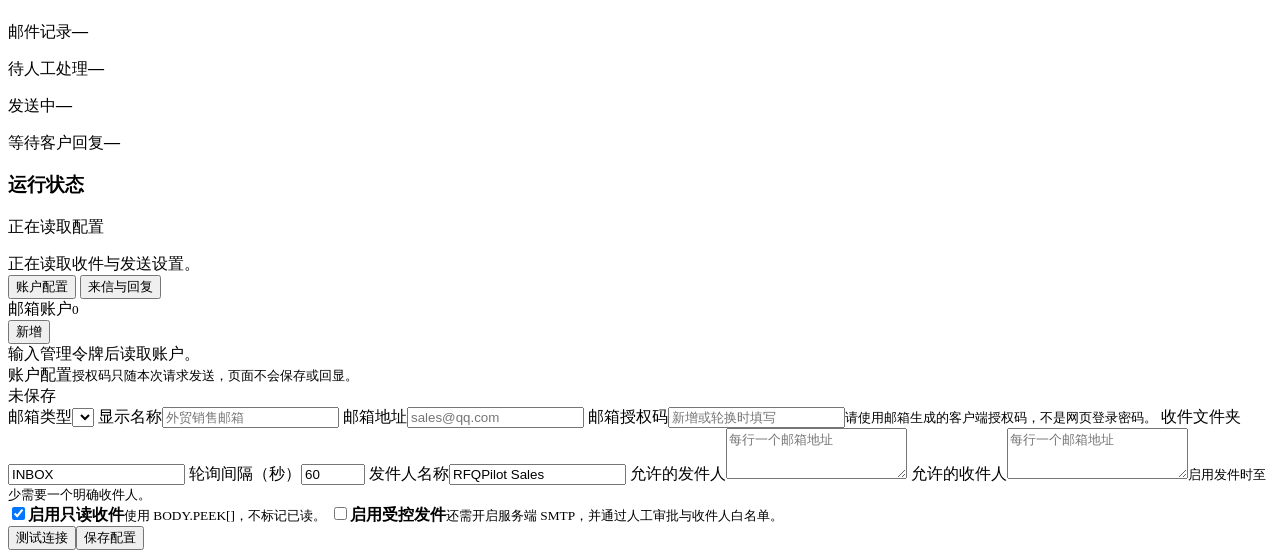
==== commit 49bb8a96: "Rename project to RFQPilot" ====
--- a/channels/web_ui/index.html
+++ b/channels/web_ui/index.html
@@ -4,8 +4,8 @@
   <meta charset="utf-8">
   <meta name="viewport" content="width=device-width, initial-scale=1, viewport-fit=cover">
   <meta name="color-scheme" content="light dark">
-  <meta name="description" content="NanoClaw intelligent foreign trade workspace">
-  <title>NanoClaw</title>
+  <meta name="description" content="RFQPilot intelligent foreign trade workspace">
+  <title>RFQPilot</title>
   <link rel="stylesheet" href="/static/app.css?v=20261017-email-workflow">
   <link rel="stylesheet" href="/static/css/markdown.css">
   <link rel="stylesheet" href="/static/import.css">
@@ -24,7 +24,7 @@
   </dialog>
   <div class="app-shell">
     <aside class="rail" aria-label="Primary navigation">
-      <div class="brand" aria-label="NanoClaw"><span class="brand-mark">N</span></div>
+      <div class="brand" aria-label="RFQPilot"><span class="brand-mark">N</span></div>
       <nav class="rail-nav">
         <a class="rail-button rail-link" href="/inquiries" aria-label="询盘工作台"><span>单</span><span class="rail-label">询盘工作台</span></a>
         <button class="rail-button active" data-view="chat" data-i18n-title="nav.chat" aria-label="Chat">
@@ -68,7 +68,7 @@
 
     <section class="conversation-panel" id="conversationPanel">
       <header class="panel-header">
-        <div><p class="eyebrow" data-i18n="workspace.label">WORKSPACE</p><h1 data-i18n="app.name">NanoClaw</h1></div>
+        <div><p class="eyebrow" data-i18n="workspace.label">WORKSPACE</p><h1 data-i18n="app.name">RFQPilot</h1></div>
         <span class="workspace-actions"><button id="workspaceToggle" class="icon-button" data-i18n-title="workspace.collapse" aria-label="Collapse workspace"><svg viewBox="0 0 24 24"><path d="m15 18-6-6 6-6"/></svg></button><button id="newChat" class="icon-button" data-i18n-title="chat.new" aria-label="New chat">
           <svg viewBox="0 0 24 24"><path d="M12 5v14M5 12h14"/></svg>
         </button></span>
@@ -93,7 +93,7 @@
       <section id="chatView" class="view active" aria-labelledby="chatTitle">
         <header class="stage-header">
           <button id="mobileMenu" class="icon-button mobile-only" aria-label="Menu"><svg viewBox="0 0 24 24"><path d="M4 7h16M4 12h16M4 17h16"/></svg></button>
-          <div class="title-block"><h2 id="chatTitle" data-i18n="chat.defaultTitle">New conversation</h2><p><span id="connectionText" data-i18n="status.connecting">Connecting…</span><span class="separator">·</span><span data-i18n="chat.model">NanoClaw Agent</span></p></div>
+          <div class="title-block"><h2 id="chatTitle" data-i18n="chat.defaultTitle">New conversation</h2><p><span id="connectionText" data-i18n="status.connecting">Connecting…</span><span class="separator">·</span><span data-i18n="chat.model">RFQPilot Agent</span></p></div>
           <div class="header-actions"><button class="icon-button" data-i18n-title="chat.more"><svg viewBox="0 0 24 24"><circle cx="5" cy="12" r="1"/><circle cx="12" cy="12" r="1"/><circle cx="19" cy="12" r="1"/></svg></button></div>
         </header>
         <div id="messages" class="messages" aria-live="polite">
@@ -111,7 +111,7 @@
         <div class="composer-area">
           <form id="composer" class="composer">
             <div id="conversationFiles" class="conversation-files" aria-live="polite"></div>
-            <textarea id="messageInput" rows="1" data-i18n-placeholder="chat.placeholder" placeholder="Message NanoClaw…"></textarea>
+            <textarea id="messageInput" rows="1" data-i18n-placeholder="chat.placeholder" placeholder="Message RFQPilot…"></textarea>
             <div class="composer-toolbar">
               <div class="composer-left">
                 <div class="import-wrap">
@@ -139,7 +139,7 @@
               </button>
             </div>
           </form>
-          <p class="disclaimer" data-i18n="chat.disclaimer">NanoClaw can make mistakes. Verify important business information.</p>
+          <p class="disclaimer" data-i18n="chat.disclaimer">RFQPilot can make mistakes. Verify important business information.</p>
         </div>
       </section>
 
@@ -204,7 +204,7 @@
                 <label class="email-span-2"><span data-i18n="email.authCode">邮箱授权码</span><input id="emailAuthCode" type="password" autocomplete="off" data-i18n-placeholder="email.authCodePlaceholder" placeholder="新增或轮换时填写"><small data-i18n="email.authCodeHelp">请使用邮箱生成的客户端授权码，不是网页登录密码。</small></label>
                 <label><span data-i18n="email.folder">收件文件夹</span><input id="emailFolder" value="INBOX" readonly></label>
                 <label><span data-i18n="email.pollSeconds">轮询间隔（秒）</span><input id="emailPollSeconds" type="number" min="30" max="3600" value="60" required></label>
-                <label class="email-span-2"><span data-i18n="email.senderName">发件人名称</span><input id="emailSenderName" value="NanoClaw Sales" maxlength="80"></label>
+                <label class="email-span-2"><span data-i18n="email.senderName">发件人名称</span><input id="emailSenderName" value="RFQPilot Sales" maxlength="80"></label>
                 <label class="email-span-2"><span data-i18n="email.allowedSenders">允许的发件人</span><textarea id="emailAllowedSenders" rows="3" data-i18n-placeholder="email.allowlistPlaceholder" placeholder="每行一个邮箱地址"></textarea></label>
                 <label class="email-span-2"><span data-i18n="email.allowedRecipients">允许的收件人</span><textarea id="emailAllowedRecipients" rows="3" data-i18n-placeholder="email.allowlistPlaceholder" placeholder="每行一个邮箱地址"></textarea><small data-i18n="email.recipientRule">启用发件时至少需要一个明确收件人。</small></label>
               </div>
